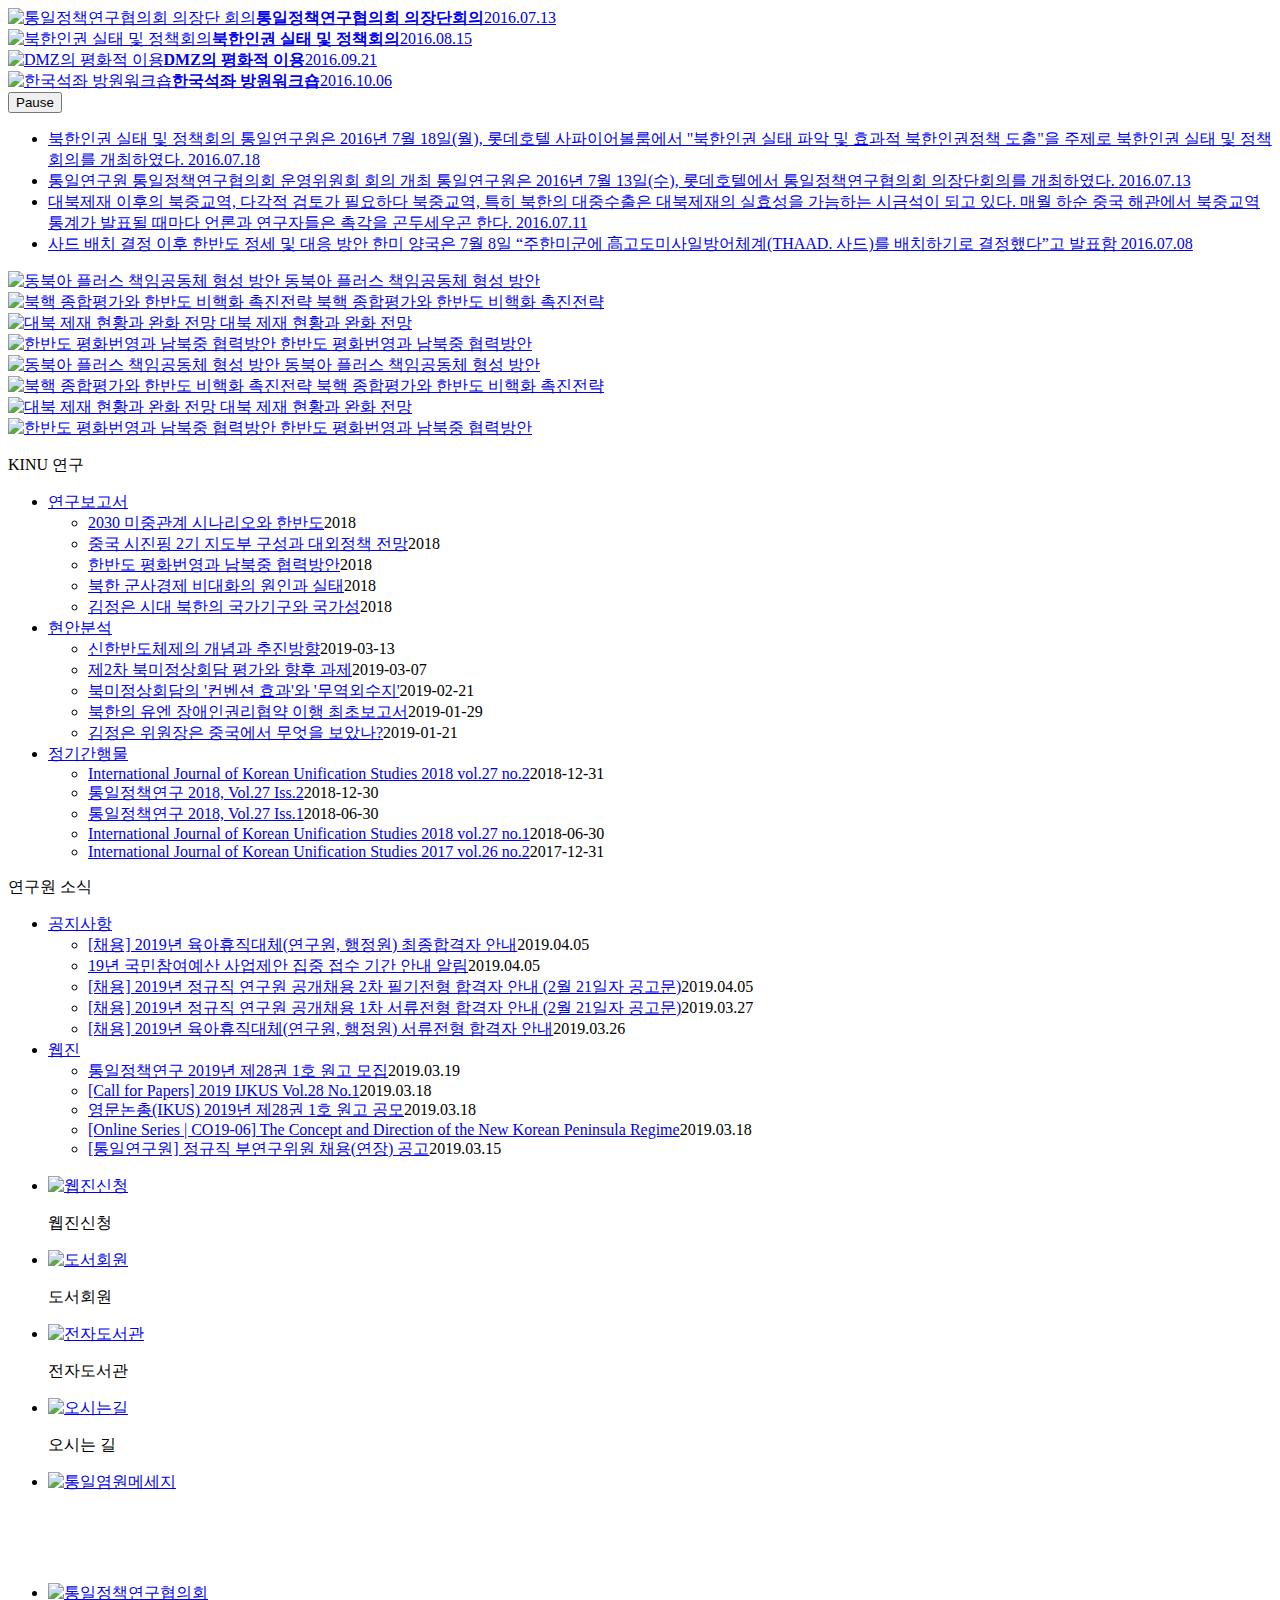
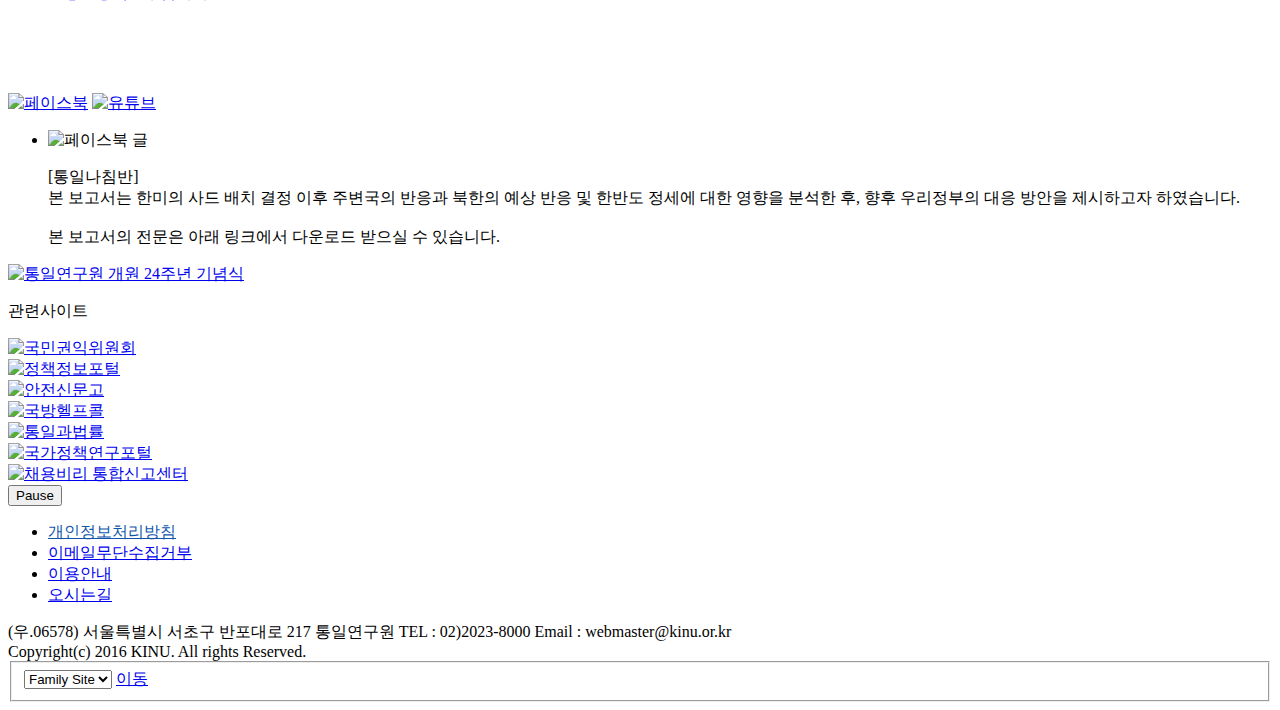
==== index.html @ d4a55242 "start" ====
<!doctype html>
<html lang="ko">
    <head>
        <meta charset="utf-8"/>
        <script src="https://code.jquery.com/jquery-1.11.3.js"></script>
        <script src="http://kenwheeler.github.io/slick/slick/slick.js"></script>
        <title>통일연구원</title>
        <link href="css/main.css" type="text/css" rel="stylesheet"/>        
        <link href="css/layout.css" type="text/css" rel="stylesheet"/>
        <link href="css/base.css" type="text/css" rel="stylesheet"/>  

    </head>
    <body>
        <?php include 'include/header.html'; ?>
        
        <div class="mainWrap">
            <div class="mainCon1">
                <div class="Con1Left">
                    <div class="slick">
                        <div><a href="#"><img src="img/main/people1.png" alt="통일정책연구협의회 의장단 회의"/><span><strong>통일정책연구협의회 의장단회의</strong>2016.07.13</span></a></div>
                        <div><a href="#"><img src="img/main/people2.png" alt="북한인권 실태 및 정책회의"/><span><strong>북한인권 실태 및 정책회의</strong>2016.08.15</span></a></div>
                        <div><a href="#"><img src="img/main/people3.png" alt="DMZ의 평화적 이용"/><span><strong>DMZ의 평화적 이용</strong>2016.09.21</span></a></div>
                        <div><a href="#"><img src="img/main/people4.png" alt="한국석좌 방원워크숍"/><span><strong>한국석좌 방원워크숍</strong>2016.10.06</span></a></div>
                    </div>                    
                        <button type="button" class="slick-pause slick-arrow" aria-label="Pause" style="display: block;">Pause</button>
                </div>
                <script>
                    $('.Con1Left .slick').slick({
                        autoplay:true,
                        autoplayspeed:5000,
                        arrow:false,
                        dots:true
                    });
                    
                    $('.slick-pause').on('click', function(){
                        if($(this).hasClass('play')){
                            $('.Con1Left .slick').slick('slickPlay');
                            $(this).removeClass('play')
                        }else{
                            $('.Con1Left.slick').slick('slickPause');
                            $(this).addClass('play');
                        }
                    });
                </script>
                <ul class="Con1Right">
                    <li>
                        <a href="#">
                            <span class="tit">북한인권 실태 및 정책회의</span>
                            <span class="text">통일연구원은 2016년 7월 18일(월), 롯데호텔 사파이어볼룸에서 "북한인권 실태 파악 및 효과적 북한인권정책 도출"을 주제로 북한인권 실태 및 정책회의를 개최하였다.</span>
                            <span class="date">2016.07.18</span>
                        </a>
                    </li>
                    <li>
                        <a href="#">
                            <span class="tit">통일연구원 통일정책연구협의회 운영위원회 회의 개최</span>
                            <span class="text">통일연구원은 2016년 7월 13일(수), 롯데호텔에서 통일정책연구협의회 의장단회의를 개최하였다.</span>
                            <span class="date">2016.07.13</span>
                        </a>
                    </li><li>
                        <a href="#">
                            <span class="tit">대북제재 이후의 북중교역, 다각적 검토가 필요하다</span>
                            <span class="text">북중교역, 특히 북한의 대중수출은 대북제재의 실효성을 가늠하는 시금석이 되고 있다. 매월 하순 중국 해관에서 북중교역 통계가 발표될 때마다 언론과 연구자들은 촉각을 곤두세우곤 한다.</span>
                            <span class="date">2016.07.11</span>
                        </a>
                    </li><li>
                        <a href="#">
                            <span class="tit">사드 배치 결정 이후 한반도 정세 및 대응 방안</span>
                            <span class="text">한미 양국은 7월 8일 “주한미군에 高고도미사일방어체계(THAAD. 사드)를 배치하기로 결정했다”고 발표함</span>
                            <span class="date">2016.07.08</span>
                        </a>
                    </li>                   
                </ul>
            </div>
            <div class="mainCon2">
                <div class="Con2">
                    <div class="slide">
                        <div>
                            <a href="#">
                                <span class="report_img"><img src="http://www.kinu.or.kr/jnrepo/upload/jnPrgPopupBanner/201902/d8ff7e844d0e4340bf8361b9cb02527b_1551145245110.JPG" alt="동북아 플러스 책임공동체 형성 방안"></span>
                                <span class="report_tit">동북아 플러스 책임공동체 형성 방안</span>
                            </a>
                        </div>
                        <div>
                            <a href="#">
                                <span class="report_img"><img src="http://www.kinu.or.kr/jnrepo/upload/jnPrgPopupBanner/201903/b58b5f6801934492a0e1c83117b3f607_1551682137320.JPG" alt="북핵 종합평가와 한반도 비핵화 촉진전략"/></span>
                                <span class="report_tit">북핵 종합평가와 한반도 비핵화 촉진전략</span>
                            </a>
                        </div>
                        <div>
                            <a href="#">
                                <span class="report_img"><img src="http://www.kinu.or.kr/jnrepo/upload/jnPrgPopupBanner/201903/56d38f01322c4687998d9daa9cec3bb0_1551682097721.JPG" alt="대북 제재 현황과 완화 전망"/></span>
                                <span class="report_tit">대북 제재 현황과 완화 전망</span>
                            </a>
                        </div>
                        <div>
                            <a href="#">
                                <span class="report_img"><img src="http://www.kinu.or.kr/jnrepo/upload/jnPrgPopupBanner/201902/6fc85d22b517490f8e6a8545f698d772_1551234788092.JPG" alt="한반도 평화번영과 남북중 협력방안"/></span>
                                <span class="report_tit">한반도 평화번영과 남북중 협력방안</span>
                            </a>
                        </div>
                        <div>
                            <a href="#">
                                <span class="report_img"><img src="http://www.kinu.or.kr/jnrepo/upload/jnPrgPopupBanner/201902/d8ff7e844d0e4340bf8361b9cb02527b_1551145245110.JPG" alt="동북아 플러스 책임공동체 형성 방안"/></span>
                                <span class="report_tit">동북아 플러스 책임공동체 형성 방안</span>
                            </a>
                        </div>
                        <div>
                            <a href="#">
                                <span class="report_img"><img src="http://www.kinu.or.kr/jnrepo/upload/jnPrgPopupBanner/201903/b58b5f6801934492a0e1c83117b3f607_1551682137320.JPG" alt="북핵 종합평가와 한반도 비핵화 촉진전략"/></span>
                                <span class="report_tit">북핵 종합평가와 한반도 비핵화 촉진전략</span>
                            </a>
                        </div>
                        <div>
                            <a href="#">
                                <span class="report_img"><img src="http://www.kinu.or.kr/jnrepo/upload/jnPrgPopupBanner/201903/56d38f01322c4687998d9daa9cec3bb0_1551682097721.JPG" alt="대북 제재 현황과 완화 전망"/></span>
                                <span class="report_tit">대북 제재 현황과 완화 전망</span>
                            </a>
                        </div>
                        <div>
                            <a href="#">
                                <span class="report_img"><img src="http://www.kinu.or.kr/jnrepo/upload/jnPrgPopupBanner/201902/6fc85d22b517490f8e6a8545f698d772_1551234788092.JPG" alt="한반도 평화번영과 남북중 협력방안"/></span>
                                <span class="report_tit">한반도 평화번영과 남북중 협력방안</span>
                            </a>
                        </div>
                    </div>
                    <script>
                            $('.Con2 .slide').slick({
                                slidesToShow: 4,
                                arrows: true,
                                autoplay: false
                            });
                    </script>
                </div>
            </div>
            <div class="mainCon3">
                <div class="mainCon3T">
                    <div class="Con3TB1">
                        <p class="Con3TB_tit">KINU 연구</p>
                        <ul class="Con3TB1ul">
                            <li>
                                <a href="#" class="active" onclick="return false;">연구보고서</a>
                                <div class="Con3TB_text" style="display: block;">
                                    <ul>
                                        <li><a href="#" onclick="return false;">2030 미중관계 시나리오와 한반도</a><span>2018</span></li>
                                        <li><a href="#" onclick="return false;">중국 시진핑 2기 지도부 구성과 대외정책 전망</a><span>2018</span></li>
                                        <li><a href="#" onclick="return false;">한반도 평화번영과 남북중 협력방안</a><span>2018</span></li>
                                        <li><a href="#" onclick="return false;">북한 군사경제 비대화의 원인과 실태</a><span>2018</span></li>
                                        <li><a href="#" onclick="return false;">김정은 시대 북한의 국가기구와 국가성</a><span>2018</span></li>
                                    </ul>
                                </div>
                            </li>
                            <li>
                                <a href="#" onclick="return false;">현안분석</a>
                                <div class="Con3TB_text">
                                    <ul>
                                        <li><a href="#" onclick="return false;">신한반도체제의 개념과 추진방향</a><span>2019-03-13</span></li>
                                        <li><a href="#" onclick="return false;">제2차 북미정상회담 평가와 향후 과제</a><span>2019-03-07</span></li>
                                        <li><a href="#" onclick="return false;">북미정상회담의 '컨벤션 효과'와 '무역외수지'</a><span>2019-02-21</span></li>
                                        <li><a href="#" onclick="return false;">북한의 유엔 장애인권리협약 이행 최초보고서</a><span>2019-01-29</span></li>
                                        <li><a href="#" onclick="return false;">김정은 위원장은 중국에서 무엇을 보았나?</a><span>2019-01-21</span></li>
                                    </ul>
                                </div>
                            </li>
                            <li>
                                <a href="#" onclick="return false;">정기간행물</a>
                                <div class="Con3TB_text">
                                    <ul>
                                        <li><a href="#" onclick="return false;">International Journal of Korean Unification Studies 2018 vol.27 no.2</a><span>2018-12-31</span></li>
                                        <li><a href="#" onclick="return false;">통일정책연구 2018, Vol.27 Iss.2</a><span>2018-12-30</span></li>
                                        <li><a href="#" onclick="return false;">통일정책연구 2018, Vol.27 Iss.1</a><span>2018-06-30</span></li>
                                        <li><a href="#" onclick="return false;">International Journal of Korean Unification Studies 2018 vol.27 no.1</a><span>2018-06-30</span></li>
                                        <li><a href="#" onclick="return false;">International Journal of Korean Unification Studies 2017 vol.26 no.2</a><span>2017-12-31</span></li>
                                    </ul>
                                </div>
                            </li>
                        <script>
                            $('.mainCon3T .Con3TB1 .Con3TB1ul li a').on('click', function(){
                                $(this).addClass('active').next().show().parent().siblings().find('a').removeClass('active');
                                $(this).parent().siblings().find('div').hide();
                            });
                        </script>
                        </ul>
                    </div>
                    <div class="Con3TB2">
                        <p class="Con3TB_tit">연구원 소식</p>
                        <ul class="Con3TB2ul">
                            <li>
                                <a href="#" class="active" onclick="return false;">공지사항</a>
                                <div class="Con3TB_text" style="display: block;">
                                    <ul>
                                         <li><a href="#">[채용] 2019년 육아휴직대체(연구원, 행정원) 최종합격자 안내</a><span>2019.04.05</span></li>
                                         <li><a href="#">19년 국민참여예산 사업제안 집중 접수 기간 안내 알림</a><span>2019.04.05</span></li>
                                        <li><a href="#">[채용] 2019년 정규직 연구원 공개채용 2차 필기전형 합격자 안내 (2월 21일자 공고문)</a><span>2019.04.05</span></li>
                                        <li><a href="#">[채용] 2019년 정규직 연구원 공개채용 1차 서류전형 합격자 안내 (2월 21일자 공고문)</a><span>2019.03.27</span></li>
                                        <li><a href="#">[채용] 2019년 육아휴직대체(연구원, 행정원) 서류전형 합격자 안내</a><span>2019.03.26</span></li>
                                    </ul>
                                </div>
                            </li>
                            <li>
                                <a href="#" onclick="return false;">웹진</a>
                                <div class="Con3TB_text">
                                    <ul>
                                        <li><a href="#">통일정책연구 2019년 제28권 1호 원고 모집</a><span>2019.03.19</span></li>
                                        <li><a href="#">[Call for Papers] 2019 IJKUS Vol.28 No.1</a><span>2019.03.18</span></li>
                                        <li><a href="#">영문논총(IKUS) 2019년 제28권 1호 원고 공모</a><span>2019.03.18</span></li>
                                        <li><a href="#">[Online Series | CO19-06] The Concept and Direction of the New Korean Peninsula Regime</a><span>2019.03.18</span></li>
                                        <li><a href="#">[통일연구원] 정규직 부연구위원 채용(연장) 공고</a><span>2019.03.15</span></li>
                                    </ul>
                                </div>                           
                            </li>
                        <script>
                            $('.mainCon3T .Con3TB2 .Con3TB2ul li a').on('click', function(){
                                $(this).addClass('active').next().show().parent().siblings().find('a').removeClass('active');
                                $(this).parent().siblings().find('div').hide();
                            });
                        </script>
                        </ul>
                    </div>
                </div>
                <div class="mainCon3B">
                    <div class="Con3B1">
                        <ul class="ico">
                            <li>
                                <a href="#"><img src="img/main/ico-1-go-.png" alt="웹진신청"></a>
                                <p>웹진신청</p>
                            </li>
                            <li>
                                <a href="#"><img src="img/main/ico-2-go-.png" alt="도서회원"></a>
                                <p>도서회원</p>
                            </li>
                            <li>
                                <a href="#"><img src="img/main/ico-3-go-.png" alt="전자도서관"></a>
                                <p>전자도서관</p>
                            </li>
                            <li>
                                <a href="#"><img src="img/main/ico-4-go-.png" alt="오시는길"></a>
                                <p>오시는 길</p>
                            </li>
                        </ul>
                        <ul class="ban1" style="height: 95px;">
                            <li><a href="#"><img src="img/main/ban1.png" alt="통일염원메세지"></a></li>
                        </ul>
                        <ul class="ban2" style="height: 94px;">
                            <li><a href="#"><img src="img/main/ban2.png" alt="통일정책연구협의회"></a></li>
                        </ul>                        
                    </div>
                    <script>
                        $('.Con3B1 .ico a').on('mouseover', function(){                          $(this).find('img').attr('src',$(this).find('img').attr('src').replace(/-go/,'-go-w'));
                         $(this).addClass('active');
                        });
                        
                        $('.Con3B1 .ico a').on('mouseout',function(){                            $(this).find('img').attr('src',$(this).find('img').attr('src').replace(/-go-w/,'-go'));
                         $(this).removeClass('active');                                        
                        })  
                    </script>
                    <div class="Con3B2">
                        <div class="sns" style="margin-bottom: 6px;">
                            <a href="#"><img src="img/main/fb.png" alt="페이스북"></a>
                            <a href="#"><img src="img/main/yt.png" alt="유튜브"></a>
                        </div>
                        <div class="feed">
                            <ul>
                            <li><img src="img/main/feed.png" alt="페이스북 글">
                            <p>[통일나침반]<br>본 보고서는 한미의 사드 배치 결정 이후 주변국의 반응과 북한의 예상 반응 및 한반도 정세에 대한 영향을 분석한 후, 향후 우리정부의 대응 방안을 제시하고자 하였습니다.<br><br>본 보고서의 전문은 아래 링크에서 다운로드 받으실 수 있습니다.</p></li>
                            </ul>
                        </div>
                    </div>
                    <div class="Con3B3">
                        <a href="#"><img src="img/main/promotion.png" alt="통일연구원 개원 24주년 기념식"></a>
                    </div>
                </div>                          
                <div class="banner">
                    <p>관련사이트</p>
                    <div class="rolling">
                        <div><a href="#"><img src="img/main/roll1.png" alt="국민권익위원회"></a></div>
                        <div><a href="#"><img src="img/main/roll2.png" alt="정책정보포털"></a></div>
                        <div><a href="#"><img src="img/main/roll3.png" alt="안전신문고"></a></div>
                        <div><a href="#"><img src="img/main/roll4.png" alt="국방헬프콜"></a></div>
                        <div><a href="#"><img src="img/main/roll5.png" alt="통일과법률"></a></div>
                        <div><a href="#"><img src="img/main/roll6.png" alt="국가정책연구포털"></a>
                        </div>
                        <div><a href="#"><img src="img/main/roll7.jpg" alt="채용비리 통합신고센터"></a>
                        </div>
                    </div>
                    <button class="slick-pause slick-arrow">Pause</button>        
                </div>
                <script>
                    $('.banner .rolling').slick({
                        autoplay: true,
                        slidesToShow: 5,
                        slidesToScroll: 1,
                        autoplayspeed: 10,
                        speed: 4000,
                        pauseOnHover: true,
                        cssEase: 'linear'
                    });

                    $('.banner .slick-pause').on('click', function(){                       
                      $('.banner .rolling').slick('slickPause')
                    });
                </script>
            </div>
        </div>
        <div class="footerWrap">
            <div class="footer">
                <ul class="ftMenu">
                <li><a href="#" style="color: #0f56ab;">개인정보처리방침</a></li>
                <li><a href="#">이메일무단수집거부</a></li>
                <li><a href="#">이용안내</a></li>
                <li><a href="#">오시는길</a></li>
                </ul>
                <span>(우.06578) 서울특별시 서초구 반포대로 217 통일연구원   TEL : 02)2023-8000  Email : webmaster@kinu.or.kr<br>Copyright(c) 2016 KINU. All rights Reserved.</span>
                <div class="family">
                    <form method="post" action="#a">
                        <fieldset class="family_select">
                            <select name="fm" title="fa" class="select">
                                <option value="" selected="selected">Family Site</option>
                                <option value="">선생님바보</option>
                            </select>
                            <a href="#">이동</a>
                        </fieldset>
                    </form>
                </div>
            </div>
        </div>
    </body>

</html>
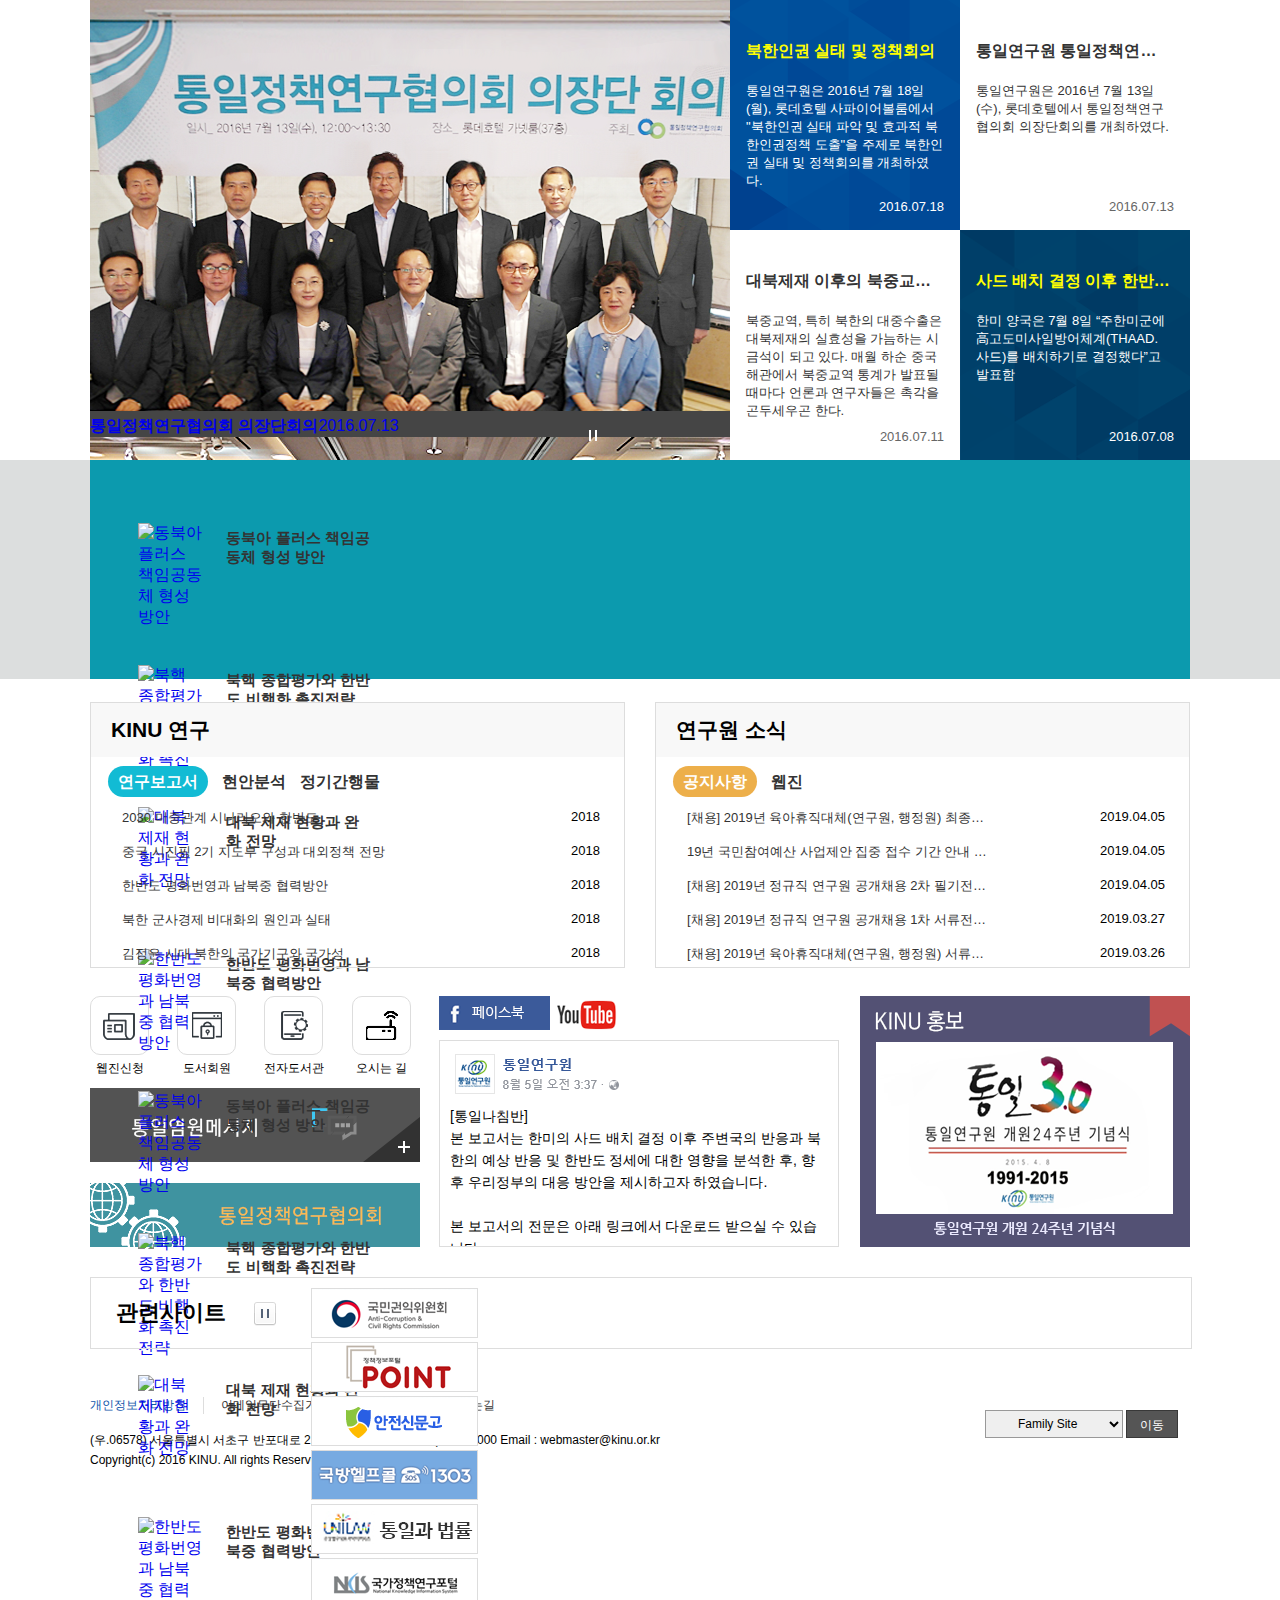
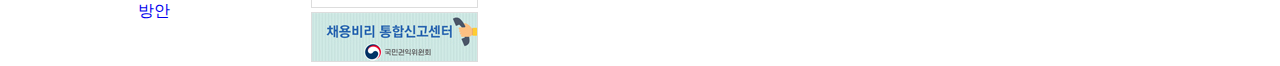
==== commit b3e091d8: "Add files via upload" ====
--- a/index.html
+++ b/index.html
@@ -1,329 +1,329 @@
-<!doctype html>
-<html lang="ko">
-    <head>
-        <meta charset="utf-8"/>
-        <script src="https://code.jquery.com/jquery-1.11.3.js"></script>
-        <script src="http://kenwheeler.github.io/slick/slick/slick.js"></script>
-        <title>통일연구원</title>
-        <link href="css/main.css" type="text/css" rel="stylesheet"/>        
-        <link href="css/layout.css" type="text/css" rel="stylesheet"/>
-        <link href="css/base.css" type="text/css" rel="stylesheet"/>  
-
-    </head>
-    <body>
-        <?php include 'include/header.html'; ?>
-        
-        <div class="mainWrap">
-            <div class="mainCon1">
-                <div class="Con1Left">
-                    <div class="slick">
-                        <div><a href="#"><img src="img/main/people1.png" alt="통일정책연구협의회 의장단 회의"/><span><strong>통일정책연구협의회 의장단회의</strong>2016.07.13</span></a></div>
-                        <div><a href="#"><img src="img/main/people2.png" alt="북한인권 실태 및 정책회의"/><span><strong>북한인권 실태 및 정책회의</strong>2016.08.15</span></a></div>
-                        <div><a href="#"><img src="img/main/people3.png" alt="DMZ의 평화적 이용"/><span><strong>DMZ의 평화적 이용</strong>2016.09.21</span></a></div>
-                        <div><a href="#"><img src="img/main/people4.png" alt="한국석좌 방원워크숍"/><span><strong>한국석좌 방원워크숍</strong>2016.10.06</span></a></div>
-                    </div>                    
-                        <button type="button" class="slick-pause slick-arrow" aria-label="Pause" style="display: block;">Pause</button>
-                </div>
-                <script>
-                    $('.Con1Left .slick').slick({
-                        autoplay:true,
-                        autoplayspeed:5000,
-                        arrow:false,
-                        dots:true
-                    });
-                    
-                    $('.slick-pause').on('click', function(){
-                        if($(this).hasClass('play')){
-                            $('.Con1Left .slick').slick('slickPlay');
-                            $(this).removeClass('play')
-                        }else{
-                            $('.Con1Left.slick').slick('slickPause');
-                            $(this).addClass('play');
-                        }
-                    });
-                </script>
-                <ul class="Con1Right">
-                    <li>
-                        <a href="#">
-                            <span class="tit">북한인권 실태 및 정책회의</span>
-                            <span class="text">통일연구원은 2016년 7월 18일(월), 롯데호텔 사파이어볼룸에서 "북한인권 실태 파악 및 효과적 북한인권정책 도출"을 주제로 북한인권 실태 및 정책회의를 개최하였다.</span>
-                            <span class="date">2016.07.18</span>
-                        </a>
-                    </li>
-                    <li>
-                        <a href="#">
-                            <span class="tit">통일연구원 통일정책연구협의회 운영위원회 회의 개최</span>
-                            <span class="text">통일연구원은 2016년 7월 13일(수), 롯데호텔에서 통일정책연구협의회 의장단회의를 개최하였다.</span>
-                            <span class="date">2016.07.13</span>
-                        </a>
-                    </li><li>
-                        <a href="#">
-                            <span class="tit">대북제재 이후의 북중교역, 다각적 검토가 필요하다</span>
-                            <span class="text">북중교역, 특히 북한의 대중수출은 대북제재의 실효성을 가늠하는 시금석이 되고 있다. 매월 하순 중국 해관에서 북중교역 통계가 발표될 때마다 언론과 연구자들은 촉각을 곤두세우곤 한다.</span>
-                            <span class="date">2016.07.11</span>
-                        </a>
-                    </li><li>
-                        <a href="#">
-                            <span class="tit">사드 배치 결정 이후 한반도 정세 및 대응 방안</span>
-                            <span class="text">한미 양국은 7월 8일 “주한미군에 高고도미사일방어체계(THAAD. 사드)를 배치하기로 결정했다”고 발표함</span>
-                            <span class="date">2016.07.08</span>
-                        </a>
-                    </li>                   
-                </ul>
-            </div>
-            <div class="mainCon2">
-                <div class="Con2">
-                    <div class="slide">
-                        <div>
-                            <a href="#">
-                                <span class="report_img"><img src="http://www.kinu.or.kr/jnrepo/upload/jnPrgPopupBanner/201902/d8ff7e844d0e4340bf8361b9cb02527b_1551145245110.JPG" alt="동북아 플러스 책임공동체 형성 방안"></span>
-                                <span class="report_tit">동북아 플러스 책임공동체 형성 방안</span>
-                            </a>
-                        </div>
-                        <div>
-                            <a href="#">
-                                <span class="report_img"><img src="http://www.kinu.or.kr/jnrepo/upload/jnPrgPopupBanner/201903/b58b5f6801934492a0e1c83117b3f607_1551682137320.JPG" alt="북핵 종합평가와 한반도 비핵화 촉진전략"/></span>
-                                <span class="report_tit">북핵 종합평가와 한반도 비핵화 촉진전략</span>
-                            </a>
-                        </div>
-                        <div>
-                            <a href="#">
-                                <span class="report_img"><img src="http://www.kinu.or.kr/jnrepo/upload/jnPrgPopupBanner/201903/56d38f01322c4687998d9daa9cec3bb0_1551682097721.JPG" alt="대북 제재 현황과 완화 전망"/></span>
-                                <span class="report_tit">대북 제재 현황과 완화 전망</span>
-                            </a>
-                        </div>
-                        <div>
-                            <a href="#">
-                                <span class="report_img"><img src="http://www.kinu.or.kr/jnrepo/upload/jnPrgPopupBanner/201902/6fc85d22b517490f8e6a8545f698d772_1551234788092.JPG" alt="한반도 평화번영과 남북중 협력방안"/></span>
-                                <span class="report_tit">한반도 평화번영과 남북중 협력방안</span>
-                            </a>
-                        </div>
-                        <div>
-                            <a href="#">
-                                <span class="report_img"><img src="http://www.kinu.or.kr/jnrepo/upload/jnPrgPopupBanner/201902/d8ff7e844d0e4340bf8361b9cb02527b_1551145245110.JPG" alt="동북아 플러스 책임공동체 형성 방안"/></span>
-                                <span class="report_tit">동북아 플러스 책임공동체 형성 방안</span>
-                            </a>
-                        </div>
-                        <div>
-                            <a href="#">
-                                <span class="report_img"><img src="http://www.kinu.or.kr/jnrepo/upload/jnPrgPopupBanner/201903/b58b5f6801934492a0e1c83117b3f607_1551682137320.JPG" alt="북핵 종합평가와 한반도 비핵화 촉진전략"/></span>
-                                <span class="report_tit">북핵 종합평가와 한반도 비핵화 촉진전략</span>
-                            </a>
-                        </div>
-                        <div>
-                            <a href="#">
-                                <span class="report_img"><img src="http://www.kinu.or.kr/jnrepo/upload/jnPrgPopupBanner/201903/56d38f01322c4687998d9daa9cec3bb0_1551682097721.JPG" alt="대북 제재 현황과 완화 전망"/></span>
-                                <span class="report_tit">대북 제재 현황과 완화 전망</span>
-                            </a>
-                        </div>
-                        <div>
-                            <a href="#">
-                                <span class="report_img"><img src="http://www.kinu.or.kr/jnrepo/upload/jnPrgPopupBanner/201902/6fc85d22b517490f8e6a8545f698d772_1551234788092.JPG" alt="한반도 평화번영과 남북중 협력방안"/></span>
-                                <span class="report_tit">한반도 평화번영과 남북중 협력방안</span>
-                            </a>
-                        </div>
-                    </div>
-                    <script>
-                            $('.Con2 .slide').slick({
-                                slidesToShow: 4,
-                                arrows: true,
-                                autoplay: false
-                            });
-                    </script>
-                </div>
-            </div>
-            <div class="mainCon3">
-                <div class="mainCon3T">
-                    <div class="Con3TB1">
-                        <p class="Con3TB_tit">KINU 연구</p>
-                        <ul class="Con3TB1ul">
-                            <li>
-                                <a href="#" class="active" onclick="return false;">연구보고서</a>
-                                <div class="Con3TB_text" style="display: block;">
-                                    <ul>
-                                        <li><a href="#" onclick="return false;">2030 미중관계 시나리오와 한반도</a><span>2018</span></li>
-                                        <li><a href="#" onclick="return false;">중국 시진핑 2기 지도부 구성과 대외정책 전망</a><span>2018</span></li>
-                                        <li><a href="#" onclick="return false;">한반도 평화번영과 남북중 협력방안</a><span>2018</span></li>
-                                        <li><a href="#" onclick="return false;">북한 군사경제 비대화의 원인과 실태</a><span>2018</span></li>
-                                        <li><a href="#" onclick="return false;">김정은 시대 북한의 국가기구와 국가성</a><span>2018</span></li>
-                                    </ul>
-                                </div>
-                            </li>
-                            <li>
-                                <a href="#" onclick="return false;">현안분석</a>
-                                <div class="Con3TB_text">
-                                    <ul>
-                                        <li><a href="#" onclick="return false;">신한반도체제의 개념과 추진방향</a><span>2019-03-13</span></li>
-                                        <li><a href="#" onclick="return false;">제2차 북미정상회담 평가와 향후 과제</a><span>2019-03-07</span></li>
-                                        <li><a href="#" onclick="return false;">북미정상회담의 '컨벤션 효과'와 '무역외수지'</a><span>2019-02-21</span></li>
-                                        <li><a href="#" onclick="return false;">북한의 유엔 장애인권리협약 이행 최초보고서</a><span>2019-01-29</span></li>
-                                        <li><a href="#" onclick="return false;">김정은 위원장은 중국에서 무엇을 보았나?</a><span>2019-01-21</span></li>
-                                    </ul>
-                                </div>
-                            </li>
-                            <li>
-                                <a href="#" onclick="return false;">정기간행물</a>
-                                <div class="Con3TB_text">
-                                    <ul>
-                                        <li><a href="#" onclick="return false;">International Journal of Korean Unification Studies 2018 vol.27 no.2</a><span>2018-12-31</span></li>
-                                        <li><a href="#" onclick="return false;">통일정책연구 2018, Vol.27 Iss.2</a><span>2018-12-30</span></li>
-                                        <li><a href="#" onclick="return false;">통일정책연구 2018, Vol.27 Iss.1</a><span>2018-06-30</span></li>
-                                        <li><a href="#" onclick="return false;">International Journal of Korean Unification Studies 2018 vol.27 no.1</a><span>2018-06-30</span></li>
-                                        <li><a href="#" onclick="return false;">International Journal of Korean Unification Studies 2017 vol.26 no.2</a><span>2017-12-31</span></li>
-                                    </ul>
-                                </div>
-                            </li>
-                        <script>
-                            $('.mainCon3T .Con3TB1 .Con3TB1ul li a').on('click', function(){
-                                $(this).addClass('active').next().show().parent().siblings().find('a').removeClass('active');
-                                $(this).parent().siblings().find('div').hide();
-                            });
-                        </script>
-                        </ul>
-                    </div>
-                    <div class="Con3TB2">
-                        <p class="Con3TB_tit">연구원 소식</p>
-                        <ul class="Con3TB2ul">
-                            <li>
-                                <a href="#" class="active" onclick="return false;">공지사항</a>
-                                <div class="Con3TB_text" style="display: block;">
-                                    <ul>
-                                         <li><a href="#">[채용] 2019년 육아휴직대체(연구원, 행정원) 최종합격자 안내</a><span>2019.04.05</span></li>
-                                         <li><a href="#">19년 국민참여예산 사업제안 집중 접수 기간 안내 알림</a><span>2019.04.05</span></li>
-                                        <li><a href="#">[채용] 2019년 정규직 연구원 공개채용 2차 필기전형 합격자 안내 (2월 21일자 공고문)</a><span>2019.04.05</span></li>
-                                        <li><a href="#">[채용] 2019년 정규직 연구원 공개채용 1차 서류전형 합격자 안내 (2월 21일자 공고문)</a><span>2019.03.27</span></li>
-                                        <li><a href="#">[채용] 2019년 육아휴직대체(연구원, 행정원) 서류전형 합격자 안내</a><span>2019.03.26</span></li>
-                                    </ul>
-                                </div>
-                            </li>
-                            <li>
-                                <a href="#" onclick="return false;">웹진</a>
-                                <div class="Con3TB_text">
-                                    <ul>
-                                        <li><a href="#">통일정책연구 2019년 제28권 1호 원고 모집</a><span>2019.03.19</span></li>
-                                        <li><a href="#">[Call for Papers] 2019 IJKUS Vol.28 No.1</a><span>2019.03.18</span></li>
-                                        <li><a href="#">영문논총(IKUS) 2019년 제28권 1호 원고 공모</a><span>2019.03.18</span></li>
-                                        <li><a href="#">[Online Series | CO19-06] The Concept and Direction of the New Korean Peninsula Regime</a><span>2019.03.18</span></li>
-                                        <li><a href="#">[통일연구원] 정규직 부연구위원 채용(연장) 공고</a><span>2019.03.15</span></li>
-                                    </ul>
-                                </div>                           
-                            </li>
-                        <script>
-                            $('.mainCon3T .Con3TB2 .Con3TB2ul li a').on('click', function(){
-                                $(this).addClass('active').next().show().parent().siblings().find('a').removeClass('active');
-                                $(this).parent().siblings().find('div').hide();
-                            });
-                        </script>
-                        </ul>
-                    </div>
-                </div>
-                <div class="mainCon3B">
-                    <div class="Con3B1">
-                        <ul class="ico">
-                            <li>
-                                <a href="#"><img src="img/main/ico-1-go-.png" alt="웹진신청"></a>
-                                <p>웹진신청</p>
-                            </li>
-                            <li>
-                                <a href="#"><img src="img/main/ico-2-go-.png" alt="도서회원"></a>
-                                <p>도서회원</p>
-                            </li>
-                            <li>
-                                <a href="#"><img src="img/main/ico-3-go-.png" alt="전자도서관"></a>
-                                <p>전자도서관</p>
-                            </li>
-                            <li>
-                                <a href="#"><img src="img/main/ico-4-go-.png" alt="오시는길"></a>
-                                <p>오시는 길</p>
-                            </li>
-                        </ul>
-                        <ul class="ban1" style="height: 95px;">
-                            <li><a href="#"><img src="img/main/ban1.png" alt="통일염원메세지"></a></li>
-                        </ul>
-                        <ul class="ban2" style="height: 94px;">
-                            <li><a href="#"><img src="img/main/ban2.png" alt="통일정책연구협의회"></a></li>
-                        </ul>                        
-                    </div>
-                    <script>
-                        $('.Con3B1 .ico a').on('mouseover', function(){                          $(this).find('img').attr('src',$(this).find('img').attr('src').replace(/-go/,'-go-w'));
-                         $(this).addClass('active');
-                        });
-                        
-                        $('.Con3B1 .ico a').on('mouseout',function(){                            $(this).find('img').attr('src',$(this).find('img').attr('src').replace(/-go-w/,'-go'));
-                         $(this).removeClass('active');                                        
-                        })  
-                    </script>
-                    <div class="Con3B2">
-                        <div class="sns" style="margin-bottom: 6px;">
-                            <a href="#"><img src="img/main/fb.png" alt="페이스북"></a>
-                            <a href="#"><img src="img/main/yt.png" alt="유튜브"></a>
-                        </div>
-                        <div class="feed">
-                            <ul>
-                            <li><img src="img/main/feed.png" alt="페이스북 글">
-                            <p>[통일나침반]<br>본 보고서는 한미의 사드 배치 결정 이후 주변국의 반응과 북한의 예상 반응 및 한반도 정세에 대한 영향을 분석한 후, 향후 우리정부의 대응 방안을 제시하고자 하였습니다.<br><br>본 보고서의 전문은 아래 링크에서 다운로드 받으실 수 있습니다.</p></li>
-                            </ul>
-                        </div>
-                    </div>
-                    <div class="Con3B3">
-                        <a href="#"><img src="img/main/promotion.png" alt="통일연구원 개원 24주년 기념식"></a>
-                    </div>
-                </div>                          
-                <div class="banner">
-                    <p>관련사이트</p>
-                    <div class="rolling">
-                        <div><a href="#"><img src="img/main/roll1.png" alt="국민권익위원회"></a></div>
-                        <div><a href="#"><img src="img/main/roll2.png" alt="정책정보포털"></a></div>
-                        <div><a href="#"><img src="img/main/roll3.png" alt="안전신문고"></a></div>
-                        <div><a href="#"><img src="img/main/roll4.png" alt="국방헬프콜"></a></div>
-                        <div><a href="#"><img src="img/main/roll5.png" alt="통일과법률"></a></div>
-                        <div><a href="#"><img src="img/main/roll6.png" alt="국가정책연구포털"></a>
-                        </div>
-                        <div><a href="#"><img src="img/main/roll7.jpg" alt="채용비리 통합신고센터"></a>
-                        </div>
-                    </div>
-                    <button class="slick-pause slick-arrow">Pause</button>        
-                </div>
-                <script>
-                    $('.banner .rolling').slick({
-                        autoplay: true,
-                        slidesToShow: 5,
-                        slidesToScroll: 1,
-                        autoplayspeed: 10,
-                        speed: 4000,
-                        pauseOnHover: true,
-                        cssEase: 'linear'
-                    });
-
-                    $('.banner .slick-pause').on('click', function(){                       
-                      $('.banner .rolling').slick('slickPause')
-                    });
-                </script>
-            </div>
-        </div>
-        <div class="footerWrap">
-            <div class="footer">
-                <ul class="ftMenu">
-                <li><a href="#" style="color: #0f56ab;">개인정보처리방침</a></li>
-                <li><a href="#">이메일무단수집거부</a></li>
-                <li><a href="#">이용안내</a></li>
-                <li><a href="#">오시는길</a></li>
-                </ul>
-                <span>(우.06578) 서울특별시 서초구 반포대로 217 통일연구원   TEL : 02)2023-8000  Email : webmaster@kinu.or.kr<br>Copyright(c) 2016 KINU. All rights Reserved.</span>
-                <div class="family">
-                    <form method="post" action="#a">
-                        <fieldset class="family_select">
-                            <select name="fm" title="fa" class="select">
-                                <option value="" selected="selected">Family Site</option>
-                                <option value="">선생님바보</option>
-                            </select>
-                            <a href="#">이동</a>
-                        </fieldset>
-                    </form>
-                </div>
-            </div>
-        </div>
-    </body>
-
-</html>
-
+<!doctype html>
+<html lang="ko">
+    <head>
+        <meta charset="utf-8"/>
+        <script src="https://code.jquery.com/jquery-1.11.3.js"></script>
+        <script src="http://kenwheeler.github.io/slick/slick/slick.js"></script>
+        <title>통일연구원</title>
+        <link href="css/main.css" type="text/css" rel="stylesheet"/>        
+        <link href="css/layout.css" type="text/css" rel="stylesheet"/>
+        <link href="css/base.css" type="text/css" rel="stylesheet"/>  
+
+    </head>
+    <body>
+        <?php include 'include/header.html'; ?>
+        
+        <div class="mainWrap">
+            <div class="mainCon1">
+                <div class="Con1Left">
+                    <div class="slick">
+                        <div><a href="#"><img src="img/main/people1.png" alt="통일정책연구협의회 의장단 회의"/><span><strong>통일정책연구협의회 의장단회의</strong>2016.07.13</span></a></div>
+                        <div><a href="#"><img src="img/main/people2.png" alt="북한인권 실태 및 정책회의"/><span><strong>북한인권 실태 및 정책회의</strong>2016.08.15</span></a></div>
+                        <div><a href="#"><img src="img/main/people3.png" alt="DMZ의 평화적 이용"/><span><strong>DMZ의 평화적 이용</strong>2016.09.21</span></a></div>
+                        <div><a href="#"><img src="img/main/people4.png" alt="한국석좌 방원워크숍"/><span><strong>한국석좌 방원워크숍</strong>2016.10.06</span></a></div>
+                    </div>                    
+                        <button type="button" class="slick-pause slick-arrow" aria-label="Pause" style="display: block;">Pause</button>
+                </div>
+                <script>
+                    $('.Con1Left .slick').slick({
+                        autoplay:true,
+                        autoplayspeed:5000,
+                        arrow:false,
+                        dots:true
+                    });
+                    
+                    $('.slick-pause').on('click', function(){
+                        if($(this).hasClass('play')){
+                            $('.Con1Left .slick').slick('slickPlay');
+                            $(this).removeClass('play')
+                        }else{
+                            $('.Con1Left.slick').slick('slickPause');
+                            $(this).addClass('play');
+                        }
+                    });
+                </script>
+                <ul class="Con1Right">
+                    <li>
+                        <a href="#">
+                            <span class="tit">북한인권 실태 및 정책회의</span>
+                            <span class="text">통일연구원은 2016년 7월 18일(월), 롯데호텔 사파이어볼룸에서 "북한인권 실태 파악 및 효과적 북한인권정책 도출"을 주제로 북한인권 실태 및 정책회의를 개최하였다.</span>
+                            <span class="date">2016.07.18</span>
+                        </a>
+                    </li>
+                    <li>
+                        <a href="#">
+                            <span class="tit">통일연구원 통일정책연구협의회 운영위원회 회의 개최</span>
+                            <span class="text">통일연구원은 2016년 7월 13일(수), 롯데호텔에서 통일정책연구협의회 의장단회의를 개최하였다.</span>
+                            <span class="date">2016.07.13</span>
+                        </a>
+                    </li><li>
+                        <a href="#">
+                            <span class="tit">대북제재 이후의 북중교역, 다각적 검토가 필요하다</span>
+                            <span class="text">북중교역, 특히 북한의 대중수출은 대북제재의 실효성을 가늠하는 시금석이 되고 있다. 매월 하순 중국 해관에서 북중교역 통계가 발표될 때마다 언론과 연구자들은 촉각을 곤두세우곤 한다.</span>
+                            <span class="date">2016.07.11</span>
+                        </a>
+                    </li><li>
+                        <a href="#">
+                            <span class="tit">사드 배치 결정 이후 한반도 정세 및 대응 방안</span>
+                            <span class="text">한미 양국은 7월 8일 “주한미군에 高고도미사일방어체계(THAAD. 사드)를 배치하기로 결정했다”고 발표함</span>
+                            <span class="date">2016.07.08</span>
+                        </a>
+                    </li>                   
+                </ul>
+            </div>
+            <div class="mainCon2">
+                <div class="Con2">
+                    <div class="slide">
+                        <div>
+                            <a href="#">
+                                <span class="report_img"><img src="http://www.kinu.or.kr/jnrepo/upload/jnPrgPopupBanner/201902/d8ff7e844d0e4340bf8361b9cb02527b_1551145245110.JPG" alt="동북아 플러스 책임공동체 형성 방안"></span>
+                                <span class="report_tit">동북아 플러스 책임공동체 형성 방안</span>
+                            </a>
+                        </div>
+                        <div>
+                            <a href="#">
+                                <span class="report_img"><img src="http://www.kinu.or.kr/jnrepo/upload/jnPrgPopupBanner/201903/b58b5f6801934492a0e1c83117b3f607_1551682137320.JPG" alt="북핵 종합평가와 한반도 비핵화 촉진전략"/></span>
+                                <span class="report_tit">북핵 종합평가와 한반도 비핵화 촉진전략</span>
+                            </a>
+                        </div>
+                        <div>
+                            <a href="#">
+                                <span class="report_img"><img src="http://www.kinu.or.kr/jnrepo/upload/jnPrgPopupBanner/201903/56d38f01322c4687998d9daa9cec3bb0_1551682097721.JPG" alt="대북 제재 현황과 완화 전망"/></span>
+                                <span class="report_tit">대북 제재 현황과 완화 전망</span>
+                            </a>
+                        </div>
+                        <div>
+                            <a href="#">
+                                <span class="report_img"><img src="http://www.kinu.or.kr/jnrepo/upload/jnPrgPopupBanner/201902/6fc85d22b517490f8e6a8545f698d772_1551234788092.JPG" alt="한반도 평화번영과 남북중 협력방안"/></span>
+                                <span class="report_tit">한반도 평화번영과 남북중 협력방안</span>
+                            </a>
+                        </div>
+                        <div>
+                            <a href="#">
+                                <span class="report_img"><img src="http://www.kinu.or.kr/jnrepo/upload/jnPrgPopupBanner/201902/d8ff7e844d0e4340bf8361b9cb02527b_1551145245110.JPG" alt="동북아 플러스 책임공동체 형성 방안"/></span>
+                                <span class="report_tit">동북아 플러스 책임공동체 형성 방안</span>
+                            </a>
+                        </div>
+                        <div>
+                            <a href="#">
+                                <span class="report_img"><img src="http://www.kinu.or.kr/jnrepo/upload/jnPrgPopupBanner/201903/b58b5f6801934492a0e1c83117b3f607_1551682137320.JPG" alt="북핵 종합평가와 한반도 비핵화 촉진전략"/></span>
+                                <span class="report_tit">북핵 종합평가와 한반도 비핵화 촉진전략</span>
+                            </a>
+                        </div>
+                        <div>
+                            <a href="#">
+                                <span class="report_img"><img src="http://www.kinu.or.kr/jnrepo/upload/jnPrgPopupBanner/201903/56d38f01322c4687998d9daa9cec3bb0_1551682097721.JPG" alt="대북 제재 현황과 완화 전망"/></span>
+                                <span class="report_tit">대북 제재 현황과 완화 전망</span>
+                            </a>
+                        </div>
+                        <div>
+                            <a href="#">
+                                <span class="report_img"><img src="http://www.kinu.or.kr/jnrepo/upload/jnPrgPopupBanner/201902/6fc85d22b517490f8e6a8545f698d772_1551234788092.JPG" alt="한반도 평화번영과 남북중 협력방안"/></span>
+                                <span class="report_tit">한반도 평화번영과 남북중 협력방안</span>
+                            </a>
+                        </div>
+                    </div>
+                    <script>
+                            $('.Con2 .slide').slick({
+                                slidesToShow: 4,
+                                arrows: true,
+                                autoplay: false
+                            });
+                    </script>
+                </div>
+            </div>
+            <div class="mainCon3">
+                <div class="mainCon3T">
+                    <div class="Con3TB1">
+                        <p class="Con3TB_tit">KINU 연구</p>
+                        <ul class="Con3TB1ul">
+                            <li>
+                                <a href="#" class="active" onclick="return false;">연구보고서</a>
+                                <div class="Con3TB_text" style="display: block;">
+                                    <ul>
+                                        <li><a href="#" onclick="return false;">2030 미중관계 시나리오와 한반도</a><span>2018</span></li>
+                                        <li><a href="#" onclick="return false;">중국 시진핑 2기 지도부 구성과 대외정책 전망</a><span>2018</span></li>
+                                        <li><a href="#" onclick="return false;">한반도 평화번영과 남북중 협력방안</a><span>2018</span></li>
+                                        <li><a href="#" onclick="return false;">북한 군사경제 비대화의 원인과 실태</a><span>2018</span></li>
+                                        <li><a href="#" onclick="return false;">김정은 시대 북한의 국가기구와 국가성</a><span>2018</span></li>
+                                    </ul>
+                                </div>
+                            </li>
+                            <li>
+                                <a href="#" onclick="return false;">현안분석</a>
+                                <div class="Con3TB_text">
+                                    <ul>
+                                        <li><a href="#" onclick="return false;">신한반도체제의 개념과 추진방향</a><span>2019-03-13</span></li>
+                                        <li><a href="#" onclick="return false;">제2차 북미정상회담 평가와 향후 과제</a><span>2019-03-07</span></li>
+                                        <li><a href="#" onclick="return false;">북미정상회담의 '컨벤션 효과'와 '무역외수지'</a><span>2019-02-21</span></li>
+                                        <li><a href="#" onclick="return false;">북한의 유엔 장애인권리협약 이행 최초보고서</a><span>2019-01-29</span></li>
+                                        <li><a href="#" onclick="return false;">김정은 위원장은 중국에서 무엇을 보았나?</a><span>2019-01-21</span></li>
+                                    </ul>
+                                </div>
+                            </li>
+                            <li>
+                                <a href="#" onclick="return false;">정기간행물</a>
+                                <div class="Con3TB_text">
+                                    <ul>
+                                        <li><a href="#" onclick="return false;">International Journal of Korean Unification Studies 2018 vol.27 no.2</a><span>2018-12-31</span></li>
+                                        <li><a href="#" onclick="return false;">통일정책연구 2018, Vol.27 Iss.2</a><span>2018-12-30</span></li>
+                                        <li><a href="#" onclick="return false;">통일정책연구 2018, Vol.27 Iss.1</a><span>2018-06-30</span></li>
+                                        <li><a href="#" onclick="return false;">International Journal of Korean Unification Studies 2018 vol.27 no.1</a><span>2018-06-30</span></li>
+                                        <li><a href="#" onclick="return false;">International Journal of Korean Unification Studies 2017 vol.26 no.2</a><span>2017-12-31</span></li>
+                                    </ul>
+                                </div>
+                            </li>
+                        <script>
+                            $('.mainCon3T .Con3TB1 .Con3TB1ul li a').on('click', function(){
+                                $(this).addClass('active').next().show().parent().siblings().find('a').removeClass('active');
+                                $(this).parent().siblings().find('div').hide();
+                            });
+                        </script>
+                        </ul>
+                    </div>
+                    <div class="Con3TB2">
+                        <p class="Con3TB_tit">연구원 소식</p>
+                        <ul class="Con3TB2ul">
+                            <li>
+                                <a href="#" class="active" onclick="return false;">공지사항</a>
+                                <div class="Con3TB_text" style="display: block;">
+                                    <ul>
+                                         <li><a href="#">[채용] 2019년 육아휴직대체(연구원, 행정원) 최종합격자 안내</a><span>2019.04.05</span></li>
+                                         <li><a href="#">19년 국민참여예산 사업제안 집중 접수 기간 안내 알림</a><span>2019.04.05</span></li>
+                                        <li><a href="#">[채용] 2019년 정규직 연구원 공개채용 2차 필기전형 합격자 안내 (2월 21일자 공고문)</a><span>2019.04.05</span></li>
+                                        <li><a href="#">[채용] 2019년 정규직 연구원 공개채용 1차 서류전형 합격자 안내 (2월 21일자 공고문)</a><span>2019.03.27</span></li>
+                                        <li><a href="#">[채용] 2019년 육아휴직대체(연구원, 행정원) 서류전형 합격자 안내</a><span>2019.03.26</span></li>
+                                    </ul>
+                                </div>
+                            </li>
+                            <li>
+                                <a href="#" onclick="return false;">웹진</a>
+                                <div class="Con3TB_text">
+                                    <ul>
+                                        <li><a href="#">통일정책연구 2019년 제28권 1호 원고 모집</a><span>2019.03.19</span></li>
+                                        <li><a href="#">[Call for Papers] 2019 IJKUS Vol.28 No.1</a><span>2019.03.18</span></li>
+                                        <li><a href="#">영문논총(IKUS) 2019년 제28권 1호 원고 공모</a><span>2019.03.18</span></li>
+                                        <li><a href="#">[Online Series | CO19-06] The Concept and Direction of the New Korean Peninsula Regime</a><span>2019.03.18</span></li>
+                                        <li><a href="#">[통일연구원] 정규직 부연구위원 채용(연장) 공고</a><span>2019.03.15</span></li>
+                                    </ul>
+                                </div>                           
+                            </li>
+                        <script>
+                            $('.mainCon3T .Con3TB2 .Con3TB2ul li a').on('click', function(){
+                                $(this).addClass('active').next().show().parent().siblings().find('a').removeClass('active');
+                                $(this).parent().siblings().find('div').hide();
+                            });
+                        </script>
+                        </ul>
+                    </div>
+                </div>
+                <div class="mainCon3B">
+                    <div class="Con3B1">
+                        <ul class="ico">
+                            <li>
+                                <a href="#"><img src="img/main/ico-1-go-.png" alt="웹진신청"></a>
+                                <p>웹진신청</p>
+                            </li>
+                            <li>
+                                <a href="#"><img src="img/main/ico-2-go-.png" alt="도서회원"></a>
+                                <p>도서회원</p>
+                            </li>
+                            <li>
+                                <a href="#"><img src="img/main/ico-3-go-.png" alt="전자도서관"></a>
+                                <p>전자도서관</p>
+                            </li>
+                            <li>
+                                <a href="#"><img src="img/main/ico-4-go-.png" alt="오시는길"></a>
+                                <p>오시는 길</p>
+                            </li>
+                        </ul>
+                        <ul class="ban1" style="height: 95px;">
+                            <li><a href="#"><img src="img/main/ban1.png" alt="통일염원메세지"></a></li>
+                        </ul>
+                        <ul class="ban2" style="height: 94px;">
+                            <li><a href="#"><img src="img/main/ban2.png" alt="통일정책연구협의회"></a></li>
+                        </ul>                        
+                    </div>
+                    <script>
+                        $('.Con3B1 .ico a').on('mouseover', function(){                          $(this).find('img').attr('src',$(this).find('img').attr('src').replace(/-go/,'-go-w'));
+                         $(this).addClass('active');
+                        });
+                        
+                        $('.Con3B1 .ico a').on('mouseout',function(){                            $(this).find('img').attr('src',$(this).find('img').attr('src').replace(/-go-w/,'-go'));
+                         $(this).removeClass('active');                                        
+                        })  
+                    </script>
+                    <div class="Con3B2">
+                        <div class="sns" style="margin-bottom: 6px;">
+                            <a href="#"><img src="img/main/fb.png" alt="페이스북"></a>
+                            <a href="#"><img src="img/main/yt.png" alt="유튜브"></a>
+                        </div>
+                        <div class="feed">
+                            <ul>
+                            <li><img src="img/main/feed.png" alt="페이스북 글">
+                            <p>[통일나침반]<br>본 보고서는 한미의 사드 배치 결정 이후 주변국의 반응과 북한의 예상 반응 및 한반도 정세에 대한 영향을 분석한 후, 향후 우리정부의 대응 방안을 제시하고자 하였습니다.<br><br>본 보고서의 전문은 아래 링크에서 다운로드 받으실 수 있습니다.</p></li>
+                            </ul>
+                        </div>
+                    </div>
+                    <div class="Con3B3">
+                        <a href="#"><img src="img/main/promotion.png" alt="통일연구원 개원 24주년 기념식"></a>
+                    </div>
+                </div>                          
+                <div class="banner">
+                    <p>관련사이트</p>
+                    <div class="rolling">
+                        <div><a href="#"><img src="img/main/roll1.png" alt="국민권익위원회"></a></div>
+                        <div><a href="#"><img src="img/main/roll2.png" alt="정책정보포털"></a></div>
+                        <div><a href="#"><img src="img/main/roll3.png" alt="안전신문고"></a></div>
+                        <div><a href="#"><img src="img/main/roll4.png" alt="국방헬프콜"></a></div>
+                        <div><a href="#"><img src="img/main/roll5.png" alt="통일과법률"></a></div>
+                        <div><a href="#"><img src="img/main/roll6.png" alt="국가정책연구포털"></a>
+                        </div>
+                        <div><a href="#"><img src="img/main/roll7.jpg" alt="채용비리 통합신고센터"></a>
+                        </div>
+                    </div>
+                    <button class="slick-pause slick-arrow">Pause</button>        
+                </div>
+                <script>
+                    $('.banner .rolling').slick({
+                        autoplay: true,
+                        slidesToShow: 5,
+                        slidesToScroll: 1,
+                        autoplayspeed: 10,
+                        speed: 4000,
+                        pauseOnHover: true,
+                        cssEase: 'linear'
+                    });
+
+                    $('.banner .slick-pause').on('click', function(){                       
+                      $('.banner .rolling').slick('slickPause')
+                    });
+                </script>
+            </div>
+        </div>
+        <div class="footerWrap">
+            <div class="footer">
+                <ul class="ftMenu">
+                <li><a href="#" style="color: #0f56ab;">개인정보처리방침</a></li>
+                <li><a href="#">이메일무단수집거부</a></li>
+                <li><a href="#">이용안내</a></li>
+                <li><a href="#">오시는길</a></li>
+                </ul>
+                <span>(우.06578) 서울특별시 서초구 반포대로 217 통일연구원   TEL : 02)2023-8000  Email : webmaster@kinu.or.kr<br>Copyright(c) 2016 KINU. All rights Reserved.</span>
+                <div class="family">
+                    <form method="post" action="#a">
+                        <fieldset class="family_select">
+                            <select name="fm" title="fa" class="select">
+                                <option value="" selected="selected">Family Site</option>
+                                <option value="">선생님바보</option>
+                            </select>
+                            <a href="#">이동</a>
+                        </fieldset>
+                    </form>
+                </div>
+            </div>
+        </div>
+    </body>
+
+</html>
+
--- a/css/main.css
+++ b/css/main.css
@@ -0,0 +1,116 @@
+.mainCon1   {max-width: 1100px; margin: 0 auto; height: 460px;}
+
+.mainCon1 .Con1Left     {max-width: 640px; height: 460px; background: #454545; position: relative; display: inline-block;}
+
+.Con1Left .slick		{width:640px; height:460px; float:left; position:relative; overflow:hidden;}
+.Con1Left .slick .slick-list	{width:100%; height:460px;}
+.Con1Left .slick .slick-slide		{float:left; width:100%; text-align:center; position:relative; height: 460px;}
+.Con1Left .slick .slick-slide span  {position: absolute; top:425px; left: 20px; color: #fff; font-size: 14px;}
+.Con1Left .slick .slick-slide span strong {padding-right: 20px; font-size: 16px;}
+.Con1Left .slick .slick-slide img	{max-width:100%; width: 100%; }
+
+.Con1Left .slick .slick-arrow       {width: 8px; height: 11px; position: absolute; top: 430px; overflow: hidden; text-indent: -100px;}
+.Con1Left .slick .slick-prev        {background: url(../img/main/arrow_L.png) 0 0 no-repeat; right: 165px;}
+.Con1Left .slick .slick-next        {background: url(../img/main/arrow_R.png) 0 0 no-repeat; right: 100px;}
+.Con1Left .slick-pause       {width: 8px; height: 11px;position:absolute; top: 430px; overflow: hidden; text-indent: -100px; background: url(../img/main/pause.png) 0 0 no-repeat; right: 133px;} 
+.Con1Left .slick-pause.play     {background: url(../img/main/play.png) 0 0 no-repeat;} 
+
+.Con1Left .slick-dots           {display: block; margin-top: -40px; margin-right: 10px; float: right;}
+.Con1Left .slick-dots li        {display: inline; padding-right: 7px;}
+.Con1Left .slick-dots li button     {border-radius: 100%; width: 10px; height: 10px; background: #fff; font-size: 0; line-height: 0; overflow: hidden; text-indent: -999px;}
+
+.Con1Left .slick-dots li.slick-active button  {background: #50d3d4;}
+
+.mainCon1 .Con1Right       {max-width: 460px; height: 460px; float:right;}
+.Con1Right li       {max-width: 230px; height: 230px; float: left; position: relative;}
+.Con1Right li a     {text-decoration: none;}
+
+.Con1Right li:nth-child(1)  {background: url(../img/main/bg1.png) 0 0 no-repeat;}
+.Con1Right li:nth-child(4)  {background: url(../img/main/bg2.png) 0 0 no-repeat;}
+
+.Con1Right li .tit      {color: #333; font-weight: bold; display: block; margin: 40px 20px 20px 16px; font-size: 16px; text-overflow: ellipsis; overflow: hidden; white-space: nowrap; height: 22px; line-height: 22px;} 
+.Con1Right li:nth-child(1) .tit {color: yellow;}
+.Con1Right li:nth-child(4) .tit {color: yellow;}
+.Con1Right li:nth-child(1) .text {color: #fff;}
+.Con1Right li:nth-child(4) .text {color: #fff;}
+.Con1Right li:nth-child(1) .date {color: #fff;}
+.Con1Right li:nth-child(4) .date {color: #fff;}
+
+.Con1Right li .text     {padding: 0 16px; color: #333; font-size: 13px; padding: 0 16px; display: block;}
+
+.Con1Right li .date     {position: absolute; right: 16px; font-size: 13px; display: block; float: right; bottom: 16px; color: #666;}
+
+
+.mainCon2       {width: 100%; background: #dcdede; height: 219px;}
+.mainCon2 .Con2     {max-width: 1100px; height: 219px; margin: 0 auto; background: #0c9aae;}
+
+
+.Con2 .slide      {width: 1020px; height: 142px; float: left; position: relative; margin:40px 0 0 40px;}
+.Con2 .slide .slick-list       {width: 100%;  height: 142px; overflow: hidden;}
+.Con2 .slide .slick-slide       {float: left; width: 100%; text-align: center; position: relative; height: 142px; background: url(../img/main/reportBg.png) 0 0 no-repeat;}
+
+.Con2 .slide .slick-arrow       {width: 15px; height: 27px; position: absolute; top: 57px; overflow: hidden; text-indent: -100px;}
+.Con2 .slide .slick-prev        {background: url(../img/main/report_prev.png) 0 0 no-repeat; left: -26px;}
+.Con2 .slide .slick-next        {background: url(../img/main/report_next.png) 0 0 no-repeat; right: -26px;}
+
+.Con2 .slide a   {width: 249px; height: 142px; display: inline-block; text-decoration: none;}
+.Con2 .slide .report_img    {display: inline-block; width:64px; height: 92px; padding: 23px 0 0 8px; vertical-align: middle;}
+.Con2 .slide .report_tit    {display: inline-block; font-size: 15px; width: 145px; height: 130px; text-align: left; padding-left: 20px; font-weight: bold; color: #333;}
+
+.mainCon3       {max-width:1100px; height:673px; margin: 0 auto;}
+.mainCon3 .mainCon3T        {width: 100%; height: 264px; margin-top: 23px;}
+.mainCon3 .mainCon3T .Con3TB1   {width: 533px; height: 264px; float: left; border: 1px solid #ddd; position: relative;}
+.mainCon3T .Con3TB1 .Con3TB_tit     {height: 54px; line-height: 54px; background: #f8f8f8; font-size: 21px; font-weight: bold; padding-left: 20px;}
+.mainCon3T .Con3TB1 .Con3TB1ul      {padding-left: 10px; padding-top: 15px; position: absolute; width: 98%;}
+.mainCon3T .Con3TB1 .Con3TB1ul>li       {float: left; padding: 0 7px; background: url(http://www.kinu.or.kr/_static/kinu/kr/igm/main/tabBar.gif) 0 0 no-repeat;}
+.mainCon3T .Con3TB1 .Con3TB1ul>li:nth-child(1)      {background: none;}
+.mainCon3T .Con3TB1 .Con3TB1ul>li>a {font-size: 16px; font-weight: bold; color: #333; text-decoration: none;}
+.mainCon3T .Con3TB1 .Con3TB1ul>li>a.active      {background: #12bbd4; border-radius: 20px; color:#fff; padding: 7px 10px}
+.mainCon3T .Con3TB1 .Con3TB1ul .Con3TB_text {padding-left: 20px; position: absolute; top: 52px; width: 100%; display: none; left: 0;}
+.mainCon3T .Con3TB1 .Con3TB1ul .Con3TB_text ul li   {background: url(http://www.kinu.or.kr/_static/kinu/kr/igm/main/tabBul.gif) 0 5px no-repeat; padding: 0 24px 12px 11px; width: 478px;}
+.mainCon3T .Con3TB1 .Con3TB1ul .Con3TB_text ul li a     {font-size: 13px; font-weight: normal; width: 80%; max-width: 300px; display: inline-block; text-overflow: ellipsis; white-space: nowrap; overflow: hidden; color: #333;}
+.mainCon3T .Con3TB1 .Con3TB1ul .Con3TB_text ul li span     {font-size: 13px; float: right;}
+
+.mainCon3 .mainCon3T .Con3TB2   {width: 533px; height: 264px; float: left; border: 1px solid #ddd; position: relative; margin-left: 30px;}
+.mainCon3T .Con3TB2 .Con3TB_tit     {height: 54px; line-height: 54px; background: #f8f8f8; font-size: 21px; font-weight: bold; padding-left: 20px;}
+.mainCon3T .Con3TB2 .Con3TB2ul      {padding-left: 10px; padding-top: 15px; position: absolute; width: 98%;}
+.mainCon3T .Con3TB2 .Con3TB2ul>li       {float: left; padding: 0 7px; background: url(http://www.kinu.or.kr/_static/kinu/kr/igm/main/tabBar.gif) 0 0 no-repeat;}
+.mainCon3T .Con3TB2 .Con3TB2ul>li:nth-child(1)      {background: none;}
+.mainCon3T .Con3TB2 .Con3TB2ul>li>a {font-size: 16px; font-weight: bold; color: #333; text-decoration: none;}
+.mainCon3T .Con3TB2 .Con3TB2ul>li>a.active      {background: #edaf4a; border-radius: 20px; color:#fff; padding: 7px 10px}
+.mainCon3T .Con3TB2 .Con3TB2ul .Con3TB_text {padding-left: 20px; position: absolute; top: 52px; width: 100%; display: none; left: 0;}
+.mainCon3T .Con3TB2 .Con3TB2ul .Con3TB_text ul li   {background: url(http://www.kinu.or.kr/_static/kinu/kr/igm/main/tabBul.gif) 0 5px no-repeat; padding: 0 24px 12px 11px; width: 478px;}
+.mainCon3T .Con3TB2 .Con3TB2ul .Con3TB_text ul li a     {font-size: 13px; font-weight: normal; width: 80%; max-width: 300px; display: inline-block; text-overflow: ellipsis; white-space: nowrap; overflow: hidden; color: #333;}
+.mainCon3T .Con3TB2 .Con3TB2ul .Con3TB_text ul li span     {font-size: 13px; float: right;}
+
+.mainCon3B      {margin-top: 30px; overflow: hidden;}
+.mainCon3B .Con3B1      {width: 330px; display: inline-block; float: left;}
+.mainCon3B .Con3B1 .ico        {height: 92px;}
+.mainCon3B .Con3B1 .ico li     {display: inline-block; float: left; margin-right: 28px;}
+.mainCon3B .Con3B1 .ico li:last-child   {margin-right: 0;}  
+.mainCon3B .Con3B1 .ico li a       {width: 35px; height: 35px; display: inline-block;
+    padding: 11px; border: 1px solid #ddd; border-radius: 10px;}
+.mainCon3B .Con3B1 .ico li a.active     {background: #50d3d4;}
+.mainCon3B .Con3B1 .ico li p       {font-size: 12px; text-align: center; margin-top: 5px;}
+
+.mainCon3B .Con3B2      {width: 400px; margin-left: 19px; display: inline-block; float: left;}
+.mainCon3B .Con3B2 .feed        {border: 1px solid #ddd; height: 205px; overflow-y:scroll;}
+.mainCon3B .Con3B2 .feed ul     {padding: 5px 10px;}
+.mainCon3B .Con3B2 .feed p      {font-size: 14px; line-height: 22px;}
+
+.mainCon3B .Con3B3      {width: 330px; display: inline-block; float: right;}
+
+.mainCon3 .banner      {width: 1100px; height: 70px; border: 1px solid #ddd; position: relative;}
+
+.mainCon3 .banner img       {border: 1px solid #ddd;}
+
+.mainCon3 .banner p     {font-size: 22px; line-height: 22px; display: inline-block; padding: 24px 25px; font-weight: bold;}
+
+.rolling      {width: 80%; height: 50px; float: left; position: absolute; top: 10px; left: 220px;}
+.rolling .slick-list     {width: 100%; height: 50px; overflow: hidden;}
+.rolling .slick-slide    {float: left; width: 100%; position: relative; height: 50px;}
+
+.rolling .slick-arrow    {width: 22px; height: 24px; position: absolute; top: 14px; overflow: hidden; text-indent: -100px;}
+.rolling .slick-prev     {background: url(../img/main/pre.png) 0 0 no-repeat; left: -83px;}
+.rolling .slick-next     {background: url(../img/main/nex.png) 0 0 no-repeat; left: -32px;}
+.banner .slick-pause    {width: 22px; height: 24px; position: absolute; background:  url(../img/main/pau.png) 0 0 no-repeat; left: 163px; top: 24px; overflow: hidden; text-indent: -100px;}--- a/css/layout.css
+++ b/css/layout.css
@@ -0,0 +1,129 @@
+.skipNavigation a       {position: fixed; top: -50px; left: 0; width: 100%; height: 50px; background: #333; color: #fff; text-align: center; line-height: 50px; text-decoration: none;}
+.skipNavigation a:focus {top: 0;}
+
+/* header section */
+
+.header     {width:100%;}
+.header .topWrap    {background: #f6f6f6; border-bottom: 1px solid #ddd;}
+.header .top    {max-width: 1100px; height: 32px; margin: 0 auto; line-height: 32px;}
+.header .top a   {text-decoration: none; width: 84px; text-align: center; color: #202020; font-size: 12px; border-right: 1px solid #ddd; display: inline-block;}
+.header .top a:nth-child(1) {border-left: 1px solid #ddd;}
+.header .top a:nth-child(3) {background: #47525b; color: #f37e42;}
+.header .top a:nth-child(4) {border-left: 1px solid #ddd;}
+
+.header .head      {max-width: 1100px; margin: 0 auto; height: 121px; position: relative;}
+.header .head .logo {margin:35px 0; display: inline-block; position: absolute;}
+.header .search {width:530px; height: 49px; margin:0 auto; position: relative; top: 40px;}
+.header .search .search_form        {width: 429px; border: 0; background: #dcdede; border-radius: 20px;}
+.header .search input   {width: 400px; height: 40px; line-height: 40px; margin: 6px 0 3px 12px; border: 0;
+    float: left; font-size: 15px; color: #6f6f6f; background: #dcdede;}
+.header .search button       {width: 85px; height: 49px; display: inline-block; background: #a7a8a8; border-radius: 20px; position: absolute; left: 400px;}
+.header .search button img   {margin: 10px 28px;}
+
+.header .menu_R     {position: absolute; top: 41px; left: 800px; width: 250px;}
+.header .menu_R a   {width: 85px; height: 47px;}
+
+.menu_pop       {max-width: 1100px; margin: 0 auto; display: none; z-index: 999; position: absolute; top: -33px;}
+.menu_pop .pop_top      {background: #66635d; color: #fff; font-size: 18px; display: block; height: 47px; padding: 26px 0 0 34px; font-weight: bold;}
+.menu_pop .pop_top p        {padding: 0 15px; float: right; cursor: pointer;}
+.con_top      {padding: 50px 0 50px 0; border-bottom: 1px solid #e7e7e7; text-align: center !important; background: #fff; display: block; margin: 0 auto;}
+.con_top .keyword     {width: 350px; height: 33px; margin: 6px 0 3px 12px; padding: 0 5px; border: 2px solid #66635d !important;}
+
+.con_main       {width: 94%; height: 300px; padding: 30px 30px 30px 36px; background: #fff;}
+.con_main .box      {margin: 0 0 30px; border: 3px solid #535274;}
+.con_main .boxList      {margin: 20px 30px 10px;}
+.con_main .boxList li       {padding: 5px 0 15px; float: left;}
+.con_main .boxList li strong       {width: 129px; display: inline-block; color: #0d9aae;}
+.con_main .boxList li p       {display: inline-block;  width: 126px; font-size: 14px;}
+.con_main .boxList li p input {vertical-align: text-bottom;}
+
+.btn_box        {float: right;}
+.btn_box .btn      {text-align: center; line-height: 38px; font-size: 18px; margin-right: 0;}
+.btn_box .btn .btL     {width: 95px; height: 38px; margin-right: 5px; padding: 5px 18px; color: #fff; border: 1px solid #383838; background: #555; display: inline-block; text-decoration: none;}
+.btn_box .btn .btR     {width: 95px; height: 38px; padding: 5px 18px; color: #2b2a2a; border: 1px solid #dcdedd; background: #ebebeb; display: inline-block; text-decoration: none;}
+
+.header .gnbWrap    {width: 100%; background: #586978; }
+.header .gnb        {height: 50px; max-width: 1100px; margin: 0 auto; position: relative;}
+.header .gnb>li     {float: left; list-style: none; width: 20%; text-align: center;} 
+.header .gnb>li>a   {height: 50px; color: #fff; font-weight: bold; line-height: 50px; display: block; text-decoration: none; font-size: 16px;}
+.header .gnb>li .gnb_sub    {position: absolute; top: 50px; left: 0; width: 100%; background: #fff; z-index: 999; margin: 0 auto; display: none;}
+.gnb_sub p      {width: 229px; color: #333; display: inline-block; position: absolute; left: 0; text-align: center; font-size: 30px; font-weight: bold; top: 50%; margin-top: -15px;}
+.gnb_sub>ul     {padding-left: 228px; border: 1px solid #ddd; background: #fff; border-top: 0;}
+.gnb_sub .menu       {position: relative; background: #fff; width: 100%; list-style: none; border-bottom: 1px solid #ddd; border-left: 1px solid #ddd; border-right: 1px solid #ddd;}
+.gnb_sub .menu:last-child       {border-bottom: 0;}
+.gnb_sub .menu>a        {color: #044c82; font-weight: bold; display: inline-block; font-size: 16px; width: 164px; height: 50px; position: absolute; top: 0; left: 0; text-align: left; line-height: 50px; padding-left: 15px;}
+.gnb_sub .menu>ul       {padding: 8px 0 8px 180px; overflow: hidden; min-height: 34px;}
+.gnb_sub .menu>ul>li        {line-height: 32px; float: left; padding-right: 40px; list-style: none; min-height: 34px;}
+.gnb_sub .menu>ul>li>a  {font-weight: normal; color: #333; font-size: 14px; height: 23px; line-height: 23px;}
+
+/* content section */
+
+.mainWrap   {width: 100%; min-height: 800px; }
+
+
+/* footer section */
+
+.footerWrap {width: 100%; height: 120px; font-size: 12px;}
+.footerWrap .footer     {max-width: 1100px; margin: 0 auto; padding-top: 22px;}
+.ftMenu     {width: 550px; height: 30px; display: inline-block;}
+.ftMenu li      {list-style: none; float: left;padding: 0 17px; border-right: 1px solid #ddd;}
+.ftMenu li:nth-child(1)  {padding: 0 17px 0 0;}
+.ftMenu li:last-child       {border-right: 0;}
+.footer span    {float:left; padding-bottom: 5px; line-height: 20px; font-size: 12px;}
+.footer a       {font-size: 12px; text-decoration: none; color: #333; }
+
+.footer .family     {width: 205px; float: right; margin-top: -20px;}
+.family .family_select  {border: 0;}
+.family .select     {padding: 5px 28px; border: 1px solid #999; font-size: 12px;}
+.family a       {width: 50px; height: 26px; background: #555; color: #fff; line-height: 28px; display: inline-block; text-align: center; border: 1px solid #383838; vertical-align: top;}
+
+
+.dimm   {position: fixed; top:0; left:0; width:100%; height: 100%; background: rgb(0,0,0,0.6); z-index: 0; display: none;} 
+
+/* sub section */
+
+.subTitle       {width: 100%; height: 150px; position: relative;}
+.subTitle:after {content:'';width: 264px; height: 132px; position: absolute; top: 0; left: 50%; margin-left: 369px; background:  url(../img/sub/visual.png) 0 0 no-repeat; z-index: 3;}
+.subTitle .big  {width: 100%; height: 110px; background: #0c9aae;}
+.subTitle .big li {width: 1100px; margin: 0 auto; position: relative;}
+.subTitle .big li p {font-size:30px; font-weight:bold; color: #fff; position: absolute; top: 35px; left: 45px;}
+.subTitle .small        {width: 100%; height: 40px; background: #a7dff2;}
+.subTitle .small li {width: 1100px; margin: 0 auto; height: 40px;}
+.subTitle .small li img    {margin-left: 270px; vertical-align: middle;}
+.subTitle .small li p {display: inline-block; margin-left: 3px; font-size: 13px; color: #6e6e6e; line-height: 40px;}
+
+.container      {padding-top: 40px; width: 1100px; margin: 0 auto; overflow: hidden;}
+.container .lnb     {display: inline-block; width: 230px;}
+.container .lnb>li      {border-bottom: 1px solid #ddd; border-left: 1px solid #ddd; border-right: 1px solid #ddd;}
+.container .lnb>li:first-child  {border-top: 1px solid #ddd;}
+.container .lnb>li:last-child   {border-bottom: 0;}
+.container .lnb>li>a {font-size: 16px; font-weight: bold; color: #333; background: url(../img/sub/lnb_ico.png) 15px 12px no-repeat; padding-left: 40px; height: 40px; line-height: 40px; display: block; text-decoration: none;}
+.container .lnb>li>a:hover,
+.container .lnb>li>a.on     {background: url(../img/sub/lnb_ico-go.png) 15px 12px no-repeat;}
+.container .lnb>li>ul       {padding: 10px 0; margin: 0 0px; border-top: 1px solid #ddd; display: none;}
+.container .lnb>li>ul>li>a {font-size: 13px; color: #333; display: inline-block; padding-left: 15px; background: url(../img/sub/lnb_bar.png) 3px 10px no-repeat; margin-left: 36px; text-decoration: none; line-height: 24px;}
+.container .lnb>li>ul>li>a:hover,
+.container .lnb>li>ul>li>a.on
+{color: #0d9aae;}
+
+.container .content     {float: right; width: 830px;}
+.container .content .conTitle       {height: 50px; border-bottom: 1px solid #ddd;}
+.container .content .conTitle p     {font-size: 30px; font-weight: bold; display: inline-block;}
+.container .content .conTitle ul    {float: right; display: inline-block;}
+.container .content .conTitle ul>li {width: 34px; height: 34px; border: 1px solid #ddd; border-radius: 20px; display: inline-block;}
+.container .content .conTitle ul>li img     {padding: 7px 12px;}
+
+
+.subFooter      {width: 100%; background: #dcdedd;}
+.subFooter ul   {width: 1100px; margin: 0 auto; height: 52px;}
+.subFooter ul li:first-child      {width: 145px; height: 52px; background: url(../img/sub/subFooter_service.png) 55px 14px no-repeat #535274; color: #fff; display: inline-block; line-height: 52px; padding-left: 85px;}
+
+.subFooter ul li    {width: 160px; height: 52px; display: inline-block; line-height: 50px; float: left; background: url(../img/sub/subFooter_bar.png) 0 0 no-repeat #3d3d3d;}
+.subFooter ul li:last-child     {width: 228px;}
+.subFooter ul li a      {color: #fff; font-size: 13px; line-height: 52px; display: inline-block; width: 80px; height: 52px; padding-left: 80px; text-decoration: none;}
+.subFooter ul li:nth-child(2) a {background: url(../img/sub/subFooter_1.png) 40px 12px no-repeat;}
+.subFooter ul li:nth-child(3) a {background: url(../img/sub/subFooter_2.png) 40px 12px no-repeat;}
+.subFooter ul li:nth-child(4) a {background: url(../img/sub/subFooter_3.png) 40px 12px no-repeat;}
+.subFooter ul li:nth-child(5) a { background: url(../img/sub/subFooter_4.png) 40px 6px no-repeat; padding-left: 85px;}
+.subFooter ul li:nth-child(6) a {background: url(../img/sub/subFooter_go.png) 0 0 no-repeat; width: 228px; padding: 0;}
+
--- a/css/base.css
+++ b/css/base.css
@@ -0,0 +1,10 @@
+@import url(http://fonts.googleapis.com/earlyaccess/nanumgothic.css);
+*       {margin: 0; padding: 0; border-style: none; font-family: "Nanum Gothic", sans-serif;}
+li      {list-style: none;}
+img     {border: 0;}
+caption, legend     {width: 0; height: 0; font-size: 0; line-height: 0; overflow: hidden;}
+button      {cursor: pointer;}
+table       {width: 100%; border-collapse: collapse;}
+a       {text-decoration: none;}
+a:hover, a:focus        {text-decoration: underline;}
+caption	{display: none;}